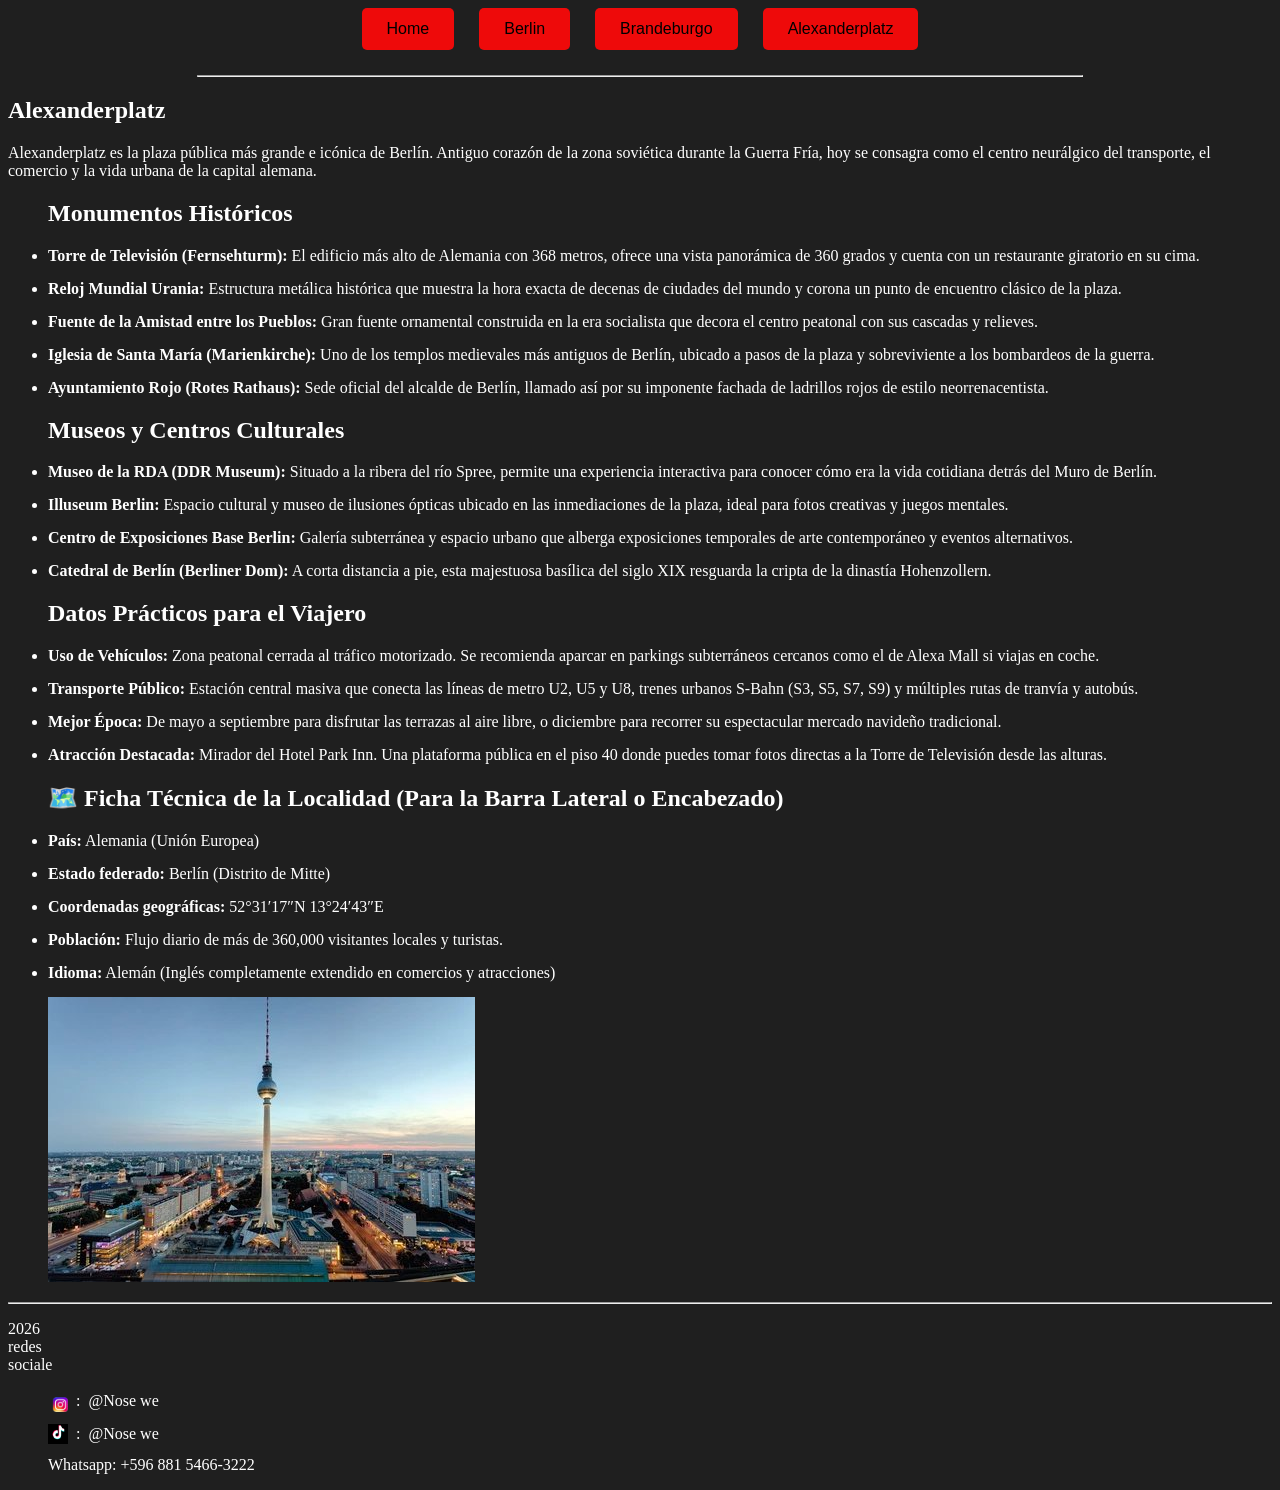
==== alexanderplatz.html @ f74498bc "Add files via upload" ====
<!DOCTYPE html>
<html lang="en">

<head>
    <meta charset="UTF-8">
    <meta name="viewport" content="width=device-width, initial-scale=1.0">
    <title>Viajes por el mundo </title>
    <link rel="stylesheet" href="./CSS/style.css">
</head>

<body>
    <a href="http://127.0.0.1:3000/index.html?vscode-livepreview=true"></a>
    <header>
        <nav class="Menu">
            <a href="http://127.0.0.1:3000/index.html?vscode-livepreview=true"> Home</a>
            <a href="http://127.0.0.1:3000/berlin.html?vscode-livepreview=true"> Berlin </a>
            <a href="http://127.0.0.1:3000/brandeburgo.html?vscode-livepreview=true"> Brandeburgo </a>
            <a href="#alexanderplatz"> Alexanderplatz </a>
        </nav>
        <hr>
    </header>
    <main>
        <section id="alexanderplatz">
            <div class="Algo">
                <h2> Alexanderplatz</h2>
                <p> Alexanderplatz es la plaza pública más grande e icónica de Berlín. Antiguo corazón de la zona
                    soviética durante la Guerra Fría, hoy se consagra como el centro neurálgico del transporte, el
                    comercio y la vida urbana de la capital alemana.</p>
                <ul>
                    <h2> Monumentos Históricos </h2>
                    <li> <strong>Torre de Televisión (Fernsehturm):</strong> El edificio más alto de Alemania con 368
                        metros, ofrece una vista panorámica de 360 grados y cuenta con un restaurante giratorio en su
                        cima.</li>
                    <li> <strong>Reloj Mundial Urania:</strong> Estructura metálica histórica que muestra la hora exacta
                        de decenas de ciudades del mundo y corona un punto de encuentro clásico de la plaza.</li>
                    <li> <strong>Fuente de la Amistad entre los Pueblos:</strong> Gran fuente ornamental construida en
                        la era socialista que decora el centro peatonal con sus cascadas y relieves.</li>
                    <li> <strong>Iglesia de Santa María (Marienkirche):</strong> Uno de los templos medievales más
                        antiguos de Berlín, ubicado a pasos de la plaza y sobreviviente a los bombardeos de la guerra.
                    </li>
                    <li> <strong>Ayuntamiento Rojo (Rotes Rathaus):</strong> Sede oficial del alcalde de Berlín, llamado
                        así por su imponente fachada de ladrillos rojos de estilo neorrenacentista.</li>

                    <h2> Museos y Centros Culturales</h2>
                    <li> <strong>Museo de la RDA (DDR Museum):</strong> Situado a la ribera del río Spree, permite una
                        experiencia interactiva para conocer cómo era la vida cotidiana detrás del Muro de Berlín.</li>
                    <li> <strong>Illuseum Berlin:</strong> Espacio cultural y museo de ilusiones ópticas ubicado en las
                        inmediaciones de la plaza, ideal para fotos creativas y juegos mentales.</li>
                    <li> <strong>Centro de Exposiciones Base Berlin:</strong> Galería subterránea y espacio urbano que
                        alberga exposiciones temporales de arte contemporáneo y eventos alternativos.</li>
                    <li> <strong>Catedral de Berlín (Berliner Dom):</strong> A corta distancia a pie, esta majestuosa
                        basílica del siglo XIX resguarda la cripta de la dinastía Hohenzollern.</li>

                    <h2> Datos Prácticos para el Viajero</h2>
                    <li> <strong>Uso de Vehículos:</strong> Zona peatonal cerrada al tráfico motorizado. Se recomienda
                        aparcar en parkings subterráneos cercanos como el de Alexa Mall si viajas en coche.</li>
                    <li> <strong>Transporte Público:</strong> Estación central masiva que conecta las líneas de metro
                        U2, U5 y U8, trenes urbanos S-Bahn (S3, S5, S7, S9) y múltiples rutas de tranvía y autobús.</li>
                    <li> <strong>Mejor Época:</strong> De mayo a septiembre para disfrutar las terrazas al aire libre, o
                        diciembre para recorrer su espectacular mercado navideño tradicional.</li>
                    <li> <strong>Atracción Destacada:</strong> Mirador del Hotel Park Inn. Una plataforma pública en el
                        piso 40 donde puedes tomar fotos directas a la Torre de Televisión desde las alturas.</li>

                    <h2> 🗺️ Ficha Técnica de la Localidad (Para la Barra Lateral o Encabezado)</h2>
                    <li> <strong>País:</strong> Alemania (Unión Europea)</li>
                    <li> <strong>Estado federado:</strong> Berlín (Distrito de Mitte)</li>
                    <li> <strong>Coordenadas geográficas:</strong> 52°31′17″N 13°24′43″E</li>
                    <li> <strong>Población:</strong> Flujo diario de más de 360,000 visitantes locales y turistas.</li>
                    <li> <strong>Idioma:</strong> Alemán (Inglés completamente extendido en comercios y atracciones)
                    </li>
                    <img src="./img/Panorama_Berlin_SCH6057_c_Scholvien_OCV_300_DL_PPT_0.jpg.jpg" alt="alexanderplatz">
                </ul>
            </div>
        </section>
        <hr>
    </main>
    <footer>
        <div class="encabezado">
            <p>2026 redes sociale</p>
            <ul>
                <li>
                    <img src="./img/instagram.gif" alt="instagram" width="20px" height="auto">:
                    <span>@Nose we</span>
                </li>
                <li>
                    <img src="./img/tiktok.webp" alt="tiktok" width="20px" height="auto">:
                    <span>@Nose we</span>
                </li>
                <li>
                    <span>Whatsapp: +596 881 5466-3222</span>
                </li>
            </ul>
        </div>
    </footer>
</body>

</html>
---- CSS/style.css ----
body {
    background-color: #1f1f1f;
    color: white;
}

.Menu {
    display: flex;
    justify-content: center;
    gap: 25px;
}




.Menu a {
    text-decoration: none;
    background-color: #ee0a0a;
    color: rgb(0, 0, 0);
    padding: 12px 25px;
    border-radius: 5px;
    font-family: Arial, Helvetica, sans-serif;
    display: inline-block;
}

.Menu :hover {
    transform: scale(1.05);
}

header hr {
    width: 70%;
    margin: 25px auto 0;
}

.encabezado {
    width: 25px;
}


li {
    margin-bottom: 15px;
}


footer ul li {
    display: flex;
    align-items: center;
    gap: 8px;
    margin-bottom: 12px;
    white-space: nowrap;
}
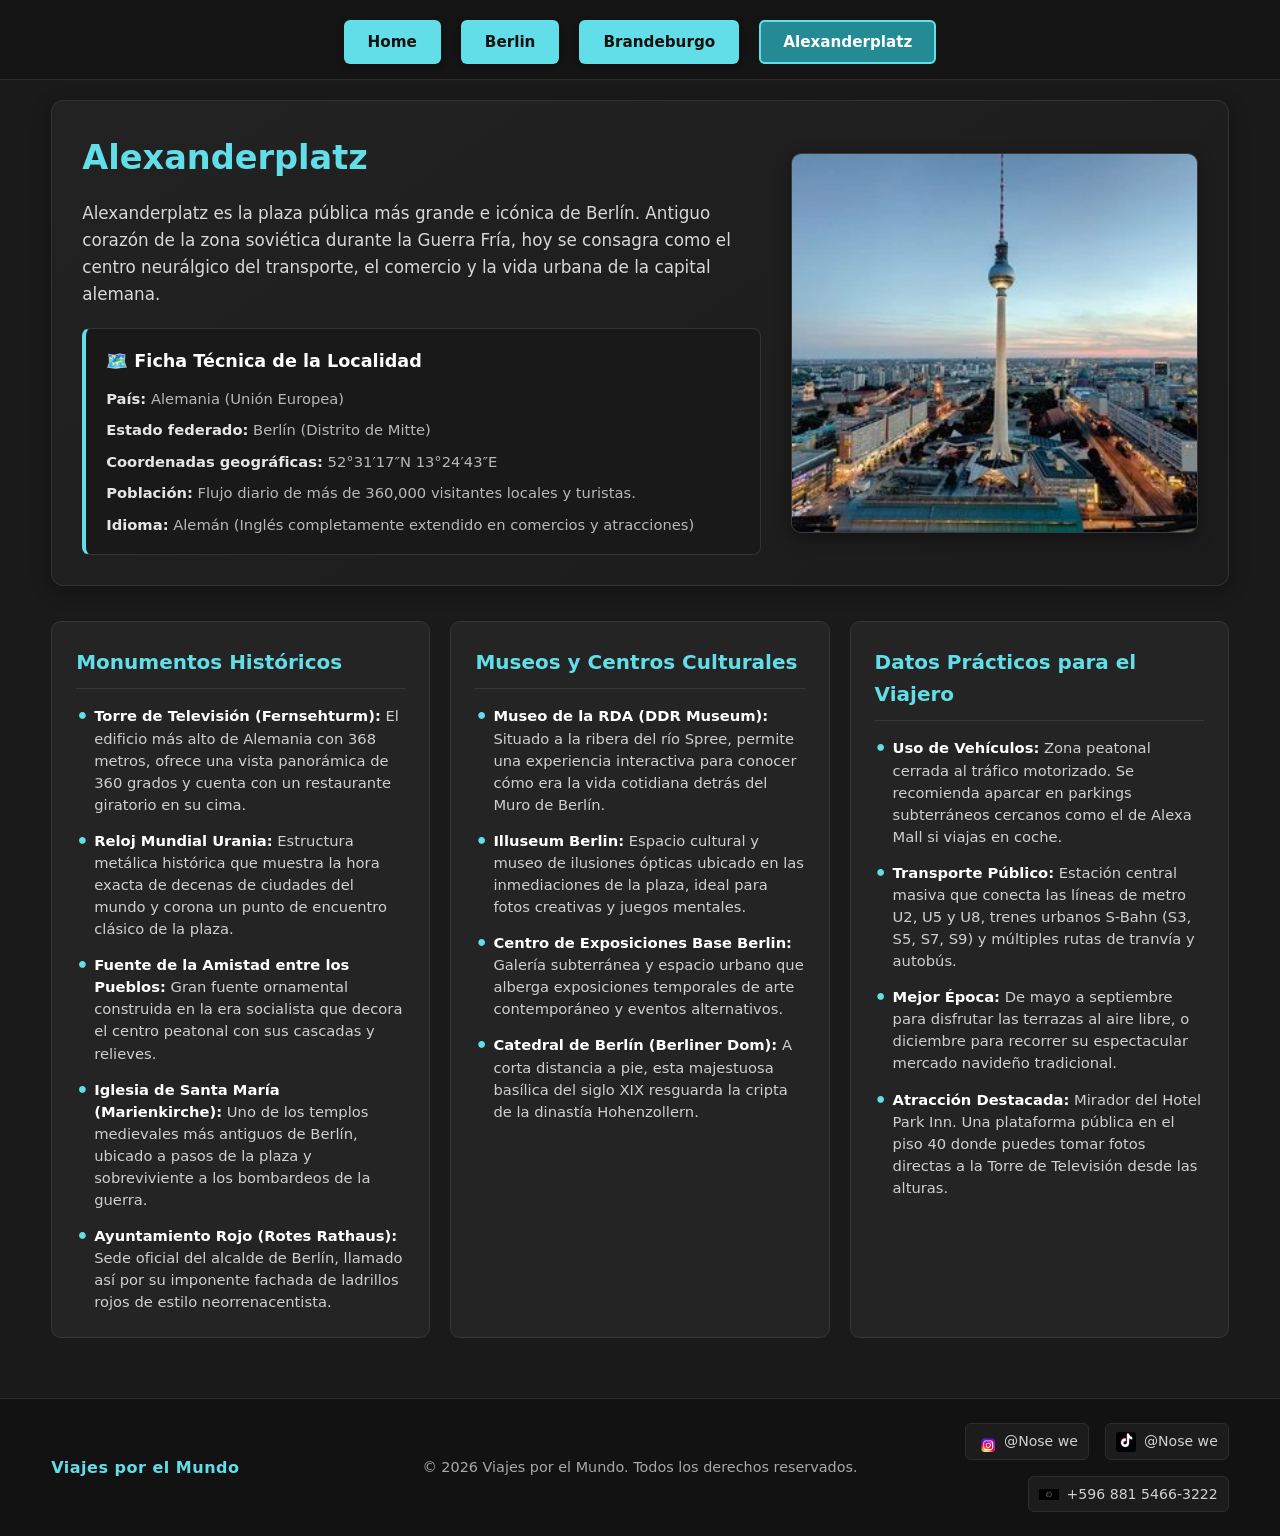
==== commit 3fc4150b: "modificacion del pagina del minus hominus. FF7A1" ====
--- a/alexanderplatz.html
+++ b/alexanderplatz.html
@@ -1,97 +1,113 @@
-<!DOCTYPE html>
-<html lang="en">
-
-<head>
-    <meta charset="UTF-8">
-    <meta name="viewport" content="width=device-width, initial-scale=1.0">
-    <title>Viajes por el mundo </title>
-    <link rel="stylesheet" href="./CSS/style.css">
-</head>
-
-<body>
-    <a href="http://127.0.0.1:3000/index.html?vscode-livepreview=true"></a>
-    <header>
-        <nav class="Menu">
-            <a href="http://127.0.0.1:3000/index.html?vscode-livepreview=true"> Home</a>
-            <a href="http://127.0.0.1:3000/berlin.html?vscode-livepreview=true"> Berlin </a>
-            <a href="http://127.0.0.1:3000/brandeburgo.html?vscode-livepreview=true"> Brandeburgo </a>
-            <a href="#alexanderplatz"> Alexanderplatz </a>
-        </nav>
-        <hr>
-    </header>
-    <main>
-        <section id="alexanderplatz">
-            <div class="Algo">
-                <h2> Alexanderplatz</h2>
-                <p> Alexanderplatz es la plaza pública más grande e icónica de Berlín. Antiguo corazón de la zona
-                    soviética durante la Guerra Fría, hoy se consagra como el centro neurálgico del transporte, el
-                    comercio y la vida urbana de la capital alemana.</p>
-                <ul>
-                    <h2> Monumentos Históricos </h2>
-                    <li> <strong>Torre de Televisión (Fernsehturm):</strong> El edificio más alto de Alemania con 368
-                        metros, ofrece una vista panorámica de 360 grados y cuenta con un restaurante giratorio en su
-                        cima.</li>
-                    <li> <strong>Reloj Mundial Urania:</strong> Estructura metálica histórica que muestra la hora exacta
-                        de decenas de ciudades del mundo y corona un punto de encuentro clásico de la plaza.</li>
-                    <li> <strong>Fuente de la Amistad entre los Pueblos:</strong> Gran fuente ornamental construida en
-                        la era socialista que decora el centro peatonal con sus cascadas y relieves.</li>
-                    <li> <strong>Iglesia de Santa María (Marienkirche):</strong> Uno de los templos medievales más
-                        antiguos de Berlín, ubicado a pasos de la plaza y sobreviviente a los bombardeos de la guerra.
-                    </li>
-                    <li> <strong>Ayuntamiento Rojo (Rotes Rathaus):</strong> Sede oficial del alcalde de Berlín, llamado
-                        así por su imponente fachada de ladrillos rojos de estilo neorrenacentista.</li>
-
-                    <h2> Museos y Centros Culturales</h2>
-                    <li> <strong>Museo de la RDA (DDR Museum):</strong> Situado a la ribera del río Spree, permite una
-                        experiencia interactiva para conocer cómo era la vida cotidiana detrás del Muro de Berlín.</li>
-                    <li> <strong>Illuseum Berlin:</strong> Espacio cultural y museo de ilusiones ópticas ubicado en las
-                        inmediaciones de la plaza, ideal para fotos creativas y juegos mentales.</li>
-                    <li> <strong>Centro de Exposiciones Base Berlin:</strong> Galería subterránea y espacio urbano que
-                        alberga exposiciones temporales de arte contemporáneo y eventos alternativos.</li>
-                    <li> <strong>Catedral de Berlín (Berliner Dom):</strong> A corta distancia a pie, esta majestuosa
-                        basílica del siglo XIX resguarda la cripta de la dinastía Hohenzollern.</li>
-
-                    <h2> Datos Prácticos para el Viajero</h2>
-                    <li> <strong>Uso de Vehículos:</strong> Zona peatonal cerrada al tráfico motorizado. Se recomienda
-                        aparcar en parkings subterráneos cercanos como el de Alexa Mall si viajas en coche.</li>
-                    <li> <strong>Transporte Público:</strong> Estación central masiva que conecta las líneas de metro
-                        U2, U5 y U8, trenes urbanos S-Bahn (S3, S5, S7, S9) y múltiples rutas de tranvía y autobús.</li>
-                    <li> <strong>Mejor Época:</strong> De mayo a septiembre para disfrutar las terrazas al aire libre, o
-                        diciembre para recorrer su espectacular mercado navideño tradicional.</li>
-                    <li> <strong>Atracción Destacada:</strong> Mirador del Hotel Park Inn. Una plataforma pública en el
-                        piso 40 donde puedes tomar fotos directas a la Torre de Televisión desde las alturas.</li>
-
-                    <h2> 🗺️ Ficha Técnica de la Localidad (Para la Barra Lateral o Encabezado)</h2>
-                    <li> <strong>País:</strong> Alemania (Unión Europea)</li>
-                    <li> <strong>Estado federado:</strong> Berlín (Distrito de Mitte)</li>
-                    <li> <strong>Coordenadas geográficas:</strong> 52°31′17″N 13°24′43″E</li>
-                    <li> <strong>Población:</strong> Flujo diario de más de 360,000 visitantes locales y turistas.</li>
-                    <li> <strong>Idioma:</strong> Alemán (Inglés completamente extendido en comercios y atracciones)
-                    </li>
-                    <img src="./img/Panorama_Berlin_SCH6057_c_Scholvien_OCV_300_DL_PPT_0.jpg.jpg" alt="alexanderplatz">
-                </ul>
-            </div>
-        </section>
-        <hr>
-    </main>
-    <footer>
-        <div class="encabezado">
-            <p>2026 redes sociale</p>
-            <ul>
-                <li>
-                    <img src="./img/instagram.gif" alt="instagram" width="20px" height="auto">:
-                    <span>@Nose we</span>
-                </li>
-                <li>
-                    <img src="./img/tiktok.webp" alt="tiktok" width="20px" height="auto">:
-                    <span>@Nose we</span>
-                </li>
-                <li>
-                    <span>Whatsapp: +596 881 5466-3222</span>
-                </li>
-            </ul>
-        </div>
-    </footer>
-</body>
-
+<!DOCTYPE html>
+<html lang="es">
+
+<head>
+    <meta charset="UTF-8">
+    <meta name="viewport" content="width=device-width, initial-scale=1.0">
+    <title>Alexanderplatz - Guía de Viaje | Viajes por el Mundo</title>
+    <link rel="stylesheet" href="./CSS/style.css">
+</head>
+
+<body>
+    <header>
+        <nav class="Menu">
+            <a href="index.html">Home</a>
+            <a href="berlin.html">Berlin</a>
+            <a href="brandeburgo.html">Brandeburgo</a>
+            <a href="alexanderplatz.html" class="active">Alexanderplatz</a>
+        </nav>
+    </header>
+
+    <main>
+        <section id="alexanderplatz">
+            <div class="destino-encabezado">
+                <div class="destino-intro-content">
+                    <h2>Alexanderplatz</h2>
+                    <p class="intro-texto">Alexanderplatz es la plaza pública más grande e icónica de Berlín. Antiguo corazón de la zona soviética durante la Guerra Fría, hoy se consagra como el centro neurálgico del transporte, el comercio y la vida urbana de la capital alemana.</p>
+                    <div class="ficha-tecnica">
+                        <h3>🗺️ Ficha Técnica de la Localidad</h3>
+                        <ul>
+                            <li><strong>País:</strong> Alemania (Unión Europea)</li>
+                            <li><strong>Estado federado:</strong> Berlín (Distrito de Mitte)</li>
+                            <li><strong>Coordenadas geográficas:</strong> 52°31′17″N 13°24′43″E</li>
+                            <li><strong>Población:</strong> Flujo diario de más de 360,000 visitantes locales y turistas.</li>
+                            <li><strong>Idioma:</strong> Alemán (Inglés completamente extendido en comercios y atracciones)</li>
+                        </ul>
+                    </div>
+                </div>
+                <div class="destino-imagen-box">
+                    <img src="./img/Panorama_Berlin_SCH6057_c_Scholvien_OCV_300_DL_PPT_0.jpg.jpg" alt="Panorama Alexanderplatz" class="destino-foto">
+                </div>
+            </div>
+
+            <!-- Grilla 3x1 (3 columnas y 1 fila) con celdas de formato y tamaño uniforme usando fr -->
+            <div class="grid-3x1">
+                <div class="grid-celda">
+                    <h3>Monumentos Históricos</h3>
+                    <ul>
+                        <li><strong>Torre de Televisión (Fernsehturm):</strong> El edificio más alto de Alemania con 368 metros, ofrece una vista panorámica de 360 grados y cuenta con un restaurante giratorio en su cima.</li>
+                        <li><strong>Reloj Mundial Urania:</strong> Estructura metálica histórica que muestra la hora exacta de decenas de ciudades del mundo y corona un punto de encuentro clásico de la plaza.</li>
+                        <li><strong>Fuente de la Amistad entre los Pueblos:</strong> Gran fuente ornamental construida en la era socialista que decora el centro peatonal con sus cascadas y relieves.</li>
+                        <li><strong>Iglesia de Santa María (Marienkirche):</strong> Uno de los templos medievales más antiguos de Berlín, ubicado a pasos de la plaza y sobreviviente a los bombardeos de la guerra.</li>
+                        <li><strong>Ayuntamiento Rojo (Rotes Rathaus):</strong> Sede oficial del alcalde de Berlín, llamado así por su imponente fachada de ladrillos rojos de estilo neorrenacentista.</li>
+                    </ul>
+                </div>
+
+                <div class="grid-celda">
+                    <h3>Museos y Centros Culturales</h3>
+                    <ul>
+                        <li><strong>Museo de la RDA (DDR Museum):</strong> Situado a la ribera del río Spree, permite una experiencia interactiva para conocer cómo era la vida cotidiana detrás del Muro de Berlín.</li>
+                        <li><strong>Illuseum Berlin:</strong> Espacio cultural y museo de ilusiones ópticas ubicado en las inmediaciones de la plaza, ideal para fotos creativas y juegos mentales.</li>
+                        <li><strong>Centro de Exposiciones Base Berlin:</strong> Galería subterránea y espacio urbano que alberga exposiciones temporales de arte contemporáneo y eventos alternativos.</li>
+                        <li><strong>Catedral de Berlín (Berliner Dom):</strong> A corta distancia a pie, esta majestuosa basílica del siglo XIX resguarda la cripta de la dinastía Hohenzollern.</li>
+                    </ul>
+                </div>
+
+                <div class="grid-celda">
+                    <h3>Datos Prácticos para el Viajero</h3>
+                    <ul>
+                        <li><strong>Uso de Vehículos:</strong> Zona peatonal cerrada al tráfico motorizado. Se recomienda aparcar en parkings subterráneos cercanos como el de Alexa Mall si viajas en coche.</li>
+                        <li><strong>Transporte Público:</strong> Estación central masiva que conecta las líneas de metro U2, U5 y U8, trenes urbanos S-Bahn (S3, S5, S7, S9) y múltiples rutas de tranvía y autobús.</li>
+                        <li><strong>Mejor Época:</strong> De mayo a septiembre para disfrutar las terrazas al aire libre, o diciembre para recorrer su espectacular mercado navideño tradicional.</li>
+                        <li><strong>Atracción Destacada:</strong> Mirador del Hotel Park Inn. Una plataforma pública en el piso 40 donde puedes tomar fotos directas a la Torre de Televisión desde las alturas.</li>
+                    </ul>
+                </div>
+            </div>
+        </section>
+    </main>
+
+    <footer class="pie-pagina">
+        <div class="footer-container">
+            <div class="footer-col footer-left">
+                <span class="footer-brand">Viajes por el Mundo</span>
+            </div>
+            <div class="footer-col footer-center">
+                <p class="copyright">&copy; 2026 Viajes por el Mundo. Todos los derechos reservados.</p>
+            </div>
+            <div class="footer-col footer-right">
+                <ul class="redes-sociales">
+                    <li>
+                        <a href="https://instagram.com" target="_blank" rel="noopener noreferrer" title="Instagram">
+                            <img src="./img/instagram.gif" alt="Instagram">
+                            <span>@Nose we</span>
+                        </a>
+                    </li>
+                    <li>
+                        <a href="https://tiktok.com" target="_blank" rel="noopener noreferrer" title="TikTok">
+                            <img src="./img/tiktok.webp" alt="TikTok">
+                            <span>@Nose we</span>
+                        </a>
+                    </li>
+                    <li>
+                        <a href="https://wa.me/59688154663222" target="_blank" rel="noopener noreferrer" title="WhatsApp">
+                            <img src="./img/wsp.gif" alt="WhatsApp">
+                            <span>+596 881 5466-3222</span>
+                        </a>
+                    </li>
+                </ul>
+            </div>
+        </div>
+    </footer>
+</body>
+
 </html>
--- a/CSS/style.css
+++ b/CSS/style.css
@@ -1,50 +1,530 @@
-body {
-    background-color: #1f1f1f;
-    color: white;
-}
-
-.Menu {
-    display: flex;
-    justify-content: center;
-    gap: 25px;
-}
-
-
-
-
-.Menu a {
-    text-decoration: none;
-    background-color: #ee0a0a;
-    color: rgb(0, 0, 0);
-    padding: 12px 25px;
-    border-radius: 5px;
-    font-family: Arial, Helvetica, sans-serif;
-    display: inline-block;
-}
-
-.Menu :hover {
-    transform: scale(1.05);
-}
-
-header hr {
-    width: 70%;
-    margin: 25px auto 0;
-}
-
-.encabezado {
-    width: 25px;
-}
-
-
-li {
-    margin-bottom: 15px;
-}
-
-
-footer ul li {
-    display: flex;
-    align-items: center;
-    gap: 8px;
-    margin-bottom: 12px;
-    white-space: nowrap;
-}+* {
+    box-sizing: border-box;
+    margin: 0;
+    padding: 0;
+}
+
+body {
+    background-color: #1a1a1a;
+    color: #e5e5e5;
+    font-family: 'Segoe UI', system-ui, -apple-system, BlinkMacSystemFont, Roboto, sans-serif;
+    line-height: 1.6;
+    min-height: 100vh;
+    display: flex;
+    flex-direction: column;
+}
+
+main {
+    flex: 1;
+    max-width: 1240px;
+    width: 92%;
+    margin: 0 auto;
+    padding: 20px 0;
+}
+
+/* =========================================
+   HEADER & NAVEGACIÓN
+========================================= */
+header {
+    background-color: #141414;
+    padding-top: 20px;
+    border-bottom: 1px solid #2d2d2d;
+}
+
+.Menu {
+    display: flex;
+    justify-content: center;
+    gap: 20px;
+    flex-wrap: wrap;
+    padding-bottom: 15px;
+}
+
+.Menu a {
+    text-decoration: none;
+    background-color: #61dee7;
+    color: #111111;
+    font-weight: 600;
+    padding: 10px 24px;
+    border-radius: 6px;
+    font-size: 0.95rem;
+    display: inline-block;
+    transition: all 0.25s ease;
+    box-shadow: 0 2px 6px rgba(0, 0, 0, 0.3);
+}
+
+.Menu a:hover {
+    transform: translateY(-2px) scale(1.03);
+    background-color: #7de8f0;
+    box-shadow: 0 4px 12px rgba(97, 222, 231, 0.35);
+}
+
+.Menu a.active {
+    background-color: #248b94;
+    color: #ffffff;
+    box-shadow: 0 0 0 2px #61dee7 inset;
+}
+
+header hr {
+    display: none; /* Reemplazado por borde estilizado */
+}
+
+/* =========================================
+   TITULOS Y TIPOGRAFIA
+========================================= */
+h1 {
+    color: #ffffff;
+    font-size: 2.2rem;
+    margin-bottom: 12px;
+}
+
+h2 {
+    color: #61dee7;
+    font-size: 1.8rem;
+    margin-bottom: 15px;
+}
+
+h3 {
+    color: #61dee7;
+    font-size: 1.25rem;
+    margin-bottom: 12px;
+}
+
+p {
+    margin-bottom: 14px;
+    color: #cccccc;
+}
+
+/* =========================================
+   HOME (index.html) ESTILOS
+========================================= */
+.home-hero {
+    text-align: center;
+    background: linear-gradient(145deg, #222222, #181818);
+    border: 1px solid #333333;
+    border-radius: 12px;
+    padding: 40px 30px;
+    margin-bottom: 40px;
+    box-shadow: 0 6px 20px rgba(0, 0, 0, 0.3);
+}
+
+.home-hero h1 {
+    font-size: 2.4rem;
+    color: #ffffff;
+    margin-bottom: 10px;
+}
+
+.home-hero h2 {
+    font-size: 1.3rem;
+    color: #61dee7;
+    font-weight: 500;
+    margin-bottom: 16px;
+}
+
+.home-hero p {
+    font-size: 1.1rem;
+    max-width: 800px;
+    margin: 0 auto;
+    color: #d1d1d1;
+}
+
+.destinos-seccion-titulo {
+    text-align: center;
+    margin-bottom: 30px;
+    font-size: 1.7rem;
+    position: relative;
+    padding-bottom: 10px;
+}
+
+.destinos-seccion-titulo::after {
+    content: '';
+    display: block;
+    width: 60px;
+    height: 3px;
+    background-color: #61dee7;
+    margin: 10px auto 0;
+    border-radius: 2px;
+}
+
+.home-cards-grid {
+    display: grid;
+    grid-template-columns: repeat(3, 1fr);
+    gap: 25px;
+    margin-bottom: 40px;
+}
+
+.home-card {
+    background-color: #232323;
+    border: 1px solid #363636;
+    border-radius: 10px;
+    overflow: hidden;
+    display: flex;
+    flex-direction: column;
+    transition: transform 0.25s ease, box-shadow 0.25s ease;
+}
+
+.home-card:hover {
+    transform: translateY(-5px);
+    box-shadow: 0 12px 28px rgba(0, 0, 0, 0.45);
+}
+
+.home-card-img-wrapper {
+    width: 100%;
+    height: 200px;
+    overflow: hidden;
+}
+
+.home-card-img-wrapper img {
+    width: 100%;
+    height: 100%;
+    object-fit: cover;
+}
+
+.home-card-body {
+    padding: 24px;
+    display: flex;
+    flex-direction: column;
+    flex: 1;
+}
+
+.home-card-body h3 {
+    margin-top: 0;
+    font-size: 1.4rem;
+}
+
+.home-card-body p {
+    font-size: 0.95rem;
+    flex: 1;
+    color: #c7c7c7;
+}
+
+.btn-card {
+    display: inline-block;
+    align-self: flex-start;
+    margin-top: 15px;
+    padding: 9px 18px;
+    background-color: transparent;
+    color: #61dee7;
+    border: 1px solid #61dee7;
+    border-radius: 6px;
+    text-decoration: none;
+    font-weight: 600;
+    font-size: 0.9rem;
+    transition: all 0.2s ease;
+}
+
+.btn-card:hover {
+    background-color: #61dee7;
+    color: #111111;
+}
+
+/* =========================================
+   PAGINAS DE DESTINO (Berlin, Brandeburgo, Alexanderplatz)
+========================================= */
+.destino-encabezado {
+    display: grid;
+    grid-template-columns: 1.25fr 0.75fr;
+    gap: 30px;
+    align-items: stretch;
+    background: linear-gradient(145deg, #222222, #1b1b1b);
+    border: 1px solid #333333;
+    border-radius: 12px;
+    padding: 30px;
+    margin-bottom: 35px;
+    box-shadow: 0 6px 20px rgba(0, 0, 0, 0.3);
+}
+
+.destino-intro-content {
+    display: flex;
+    flex-direction: column;
+    justify-content: space-between;
+}
+
+.destino-intro-content h2 {
+    font-size: 2.1rem;
+    margin-top: 0;
+}
+
+.intro-texto {
+    font-size: 1.05rem;
+    color: #d8d8d8;
+    margin-bottom: 20px;
+}
+
+.ficha-tecnica {
+    background-color: #191919;
+    border: 1px solid #333333;
+    border-left: 4px solid #61dee7;
+    border-radius: 8px;
+    padding: 18px 20px;
+}
+
+.ficha-tecnica h3 {
+    font-size: 1.1rem;
+    margin-top: 0;
+    margin-bottom: 12px;
+    color: #ffffff;
+}
+
+.ficha-tecnica ul {
+    list-style: none;
+    padding: 0;
+    margin: 0;
+}
+
+.ficha-tecnica li {
+    font-size: 0.92rem;
+    margin-bottom: 8px;
+    color: #b8b8b8;
+}
+
+.ficha-tecnica li:last-child {
+    margin-bottom: 0;
+}
+
+.ficha-tecnica strong {
+    color: #e5e5e5;
+}
+
+.destino-imagen-box {
+    display: flex;
+    align-items: center;
+    justify-content: center;
+}
+
+.destino-foto {
+    width: 100%;
+    height: 100%;
+    min-height: 260px;
+    max-height: 380px;
+    object-fit: cover;
+    border-radius: 10px;
+    border: 1px solid #3a3a3a;
+    box-shadow: 0 4px 16px rgba(0, 0, 0, 0.4);
+}
+
+/* =========================================
+   GRILLA 3x1 (3 COLUMNAS, 1 FILA) REQUERIDA
+   Uso de fr para ancho y alto uniforme
+========================================= */
+.grid-3x1 {
+    display: grid;
+    grid-template-columns: 1fr 1fr 1fr;
+    grid-template-rows: 1fr;
+    gap: 20px;
+    margin-bottom: 40px;
+    align-items: stretch;
+}
+
+.grid-celda {
+    background-color: #242424;
+    border: 1px solid #363636;
+    border-radius: 10px;
+    padding: 24px;
+    display: flex;
+    flex-direction: column;
+    box-sizing: border-box;
+    height: 100%;
+    transition: transform 0.25s ease, box-shadow 0.25s ease;
+}
+
+.grid-celda:hover {
+    transform: translateY(-4px);
+    box-shadow: 0 10px 24px rgba(0, 0, 0, 0.45);
+}
+
+.grid-celda h3 {
+    margin-top: 0;
+    margin-bottom: 16px;
+    font-size: 1.25rem;
+    border-bottom: 1px solid #383838;
+    padding-bottom: 10px;
+    color: #61dee7;
+}
+
+.grid-celda ul {
+    list-style: none;
+    padding: 0;
+    margin: 0;
+    display: flex;
+    flex-direction: column;
+    gap: 14px;
+    flex: 1;
+    overflow-y: auto;
+}
+
+.grid-celda li {
+    font-size: 0.92rem;
+    line-height: 1.5;
+    color: #cfcfcf;
+    position: relative;
+    padding-left: 18px;
+    margin-bottom: 0;
+}
+
+.grid-celda li::before {
+    content: "•";
+    color: #61dee7;
+    font-weight: bold;
+    font-size: 1.2rem;
+    position: absolute;
+    left: 0;
+    top: -2px;
+}
+
+.grid-celda li strong {
+    color: #ffffff;
+}
+
+/* =========================================
+   FOOTER (REDES A LA DERECHA, COPYRIGHT AL CENTRO)
+========================================= */
+.pie-pagina {
+    background-color: #121212;
+    border-top: 1px solid #2c2c2c;
+    color: #e0e0e0;
+    padding: 24px 0;
+    margin-top: auto;
+    width: 100%;
+}
+
+.footer-container {
+    max-width: 1240px;
+    width: 92%;
+    margin: 0 auto;
+    display: grid;
+    grid-template-columns: 1fr auto 1fr;
+    align-items: center;
+    gap: 20px;
+}
+
+.footer-col.footer-left {
+    display: flex;
+    align-items: center;
+    justify-content: flex-start;
+}
+
+.footer-brand {
+    font-weight: 700;
+    font-size: 1rem;
+    color: #61dee7;
+    letter-spacing: 0.5px;
+}
+
+.footer-col.footer-center {
+    display: flex;
+    justify-content: center;
+    text-align: center;
+    white-space: nowrap;
+}
+
+.footer-center .copyright {
+    margin: 0;
+    font-size: 0.9rem;
+    color: #a8a8a8;
+}
+
+.footer-col.footer-right {
+    display: flex;
+    justify-content: flex-end;
+}
+
+.redes-sociales {
+    list-style: none;
+    margin: 0;
+    padding: 0;
+    display: flex;
+    align-items: center;
+    gap: 16px;
+    flex-wrap: wrap;
+    justify-content: flex-end;
+}
+
+.redes-sociales li {
+    margin: 0;
+}
+
+.redes-sociales a {
+    display: flex;
+    align-items: center;
+    gap: 8px;
+    color: #d1d1d1;
+    text-decoration: none;
+    font-size: 0.88rem;
+    padding: 6px 10px;
+    border-radius: 6px;
+    background-color: #1c1c1c;
+    border: 1px solid #2d2d2d;
+    transition: all 0.2s ease;
+}
+
+.redes-sociales a:hover {
+    color: #ffffff;
+    background-color: #272727;
+    border-color: #61dee7;
+    transform: translateY(-2px);
+}
+
+.redes-sociales img {
+    width: 20px;
+    height: 20px;
+    object-fit: contain;
+    border-radius: 3px;
+    display: inline-block;
+}
+
+/* =========================================
+   RESPONSIVIDAD
+========================================= */
+@media (max-width: 960px) {
+    .home-cards-grid {
+        grid-template-columns: repeat(2, 1fr);
+    }
+
+    .destino-encabezado {
+        grid-template-columns: 1fr;
+    }
+
+    .destino-foto {
+        max-height: 300px;
+    }
+
+    .grid-3x1 {
+        grid-template-columns: 1fr;
+        grid-template-rows: auto;
+    }
+
+    .footer-container {
+        grid-template-columns: 1fr;
+        text-align: center;
+        gap: 15px;
+    }
+
+    .footer-col.footer-left,
+    .footer-col.footer-center,
+    .footer-col.footer-right {
+        justify-content: center;
+    }
+
+    .footer-center .copyright {
+        white-space: normal;
+    }
+
+    .redes-sociales {
+        justify-content: center;
+    }
+}
+
+@media (max-width: 640px) {
+    .home-cards-grid {
+        grid-template-columns: 1fr;
+    }
+
+    .Menu {
+        gap: 10px;
+    }
+
+    .Menu a {
+        padding: 8px 16px;
+        font-size: 0.85rem;
+    }
+}
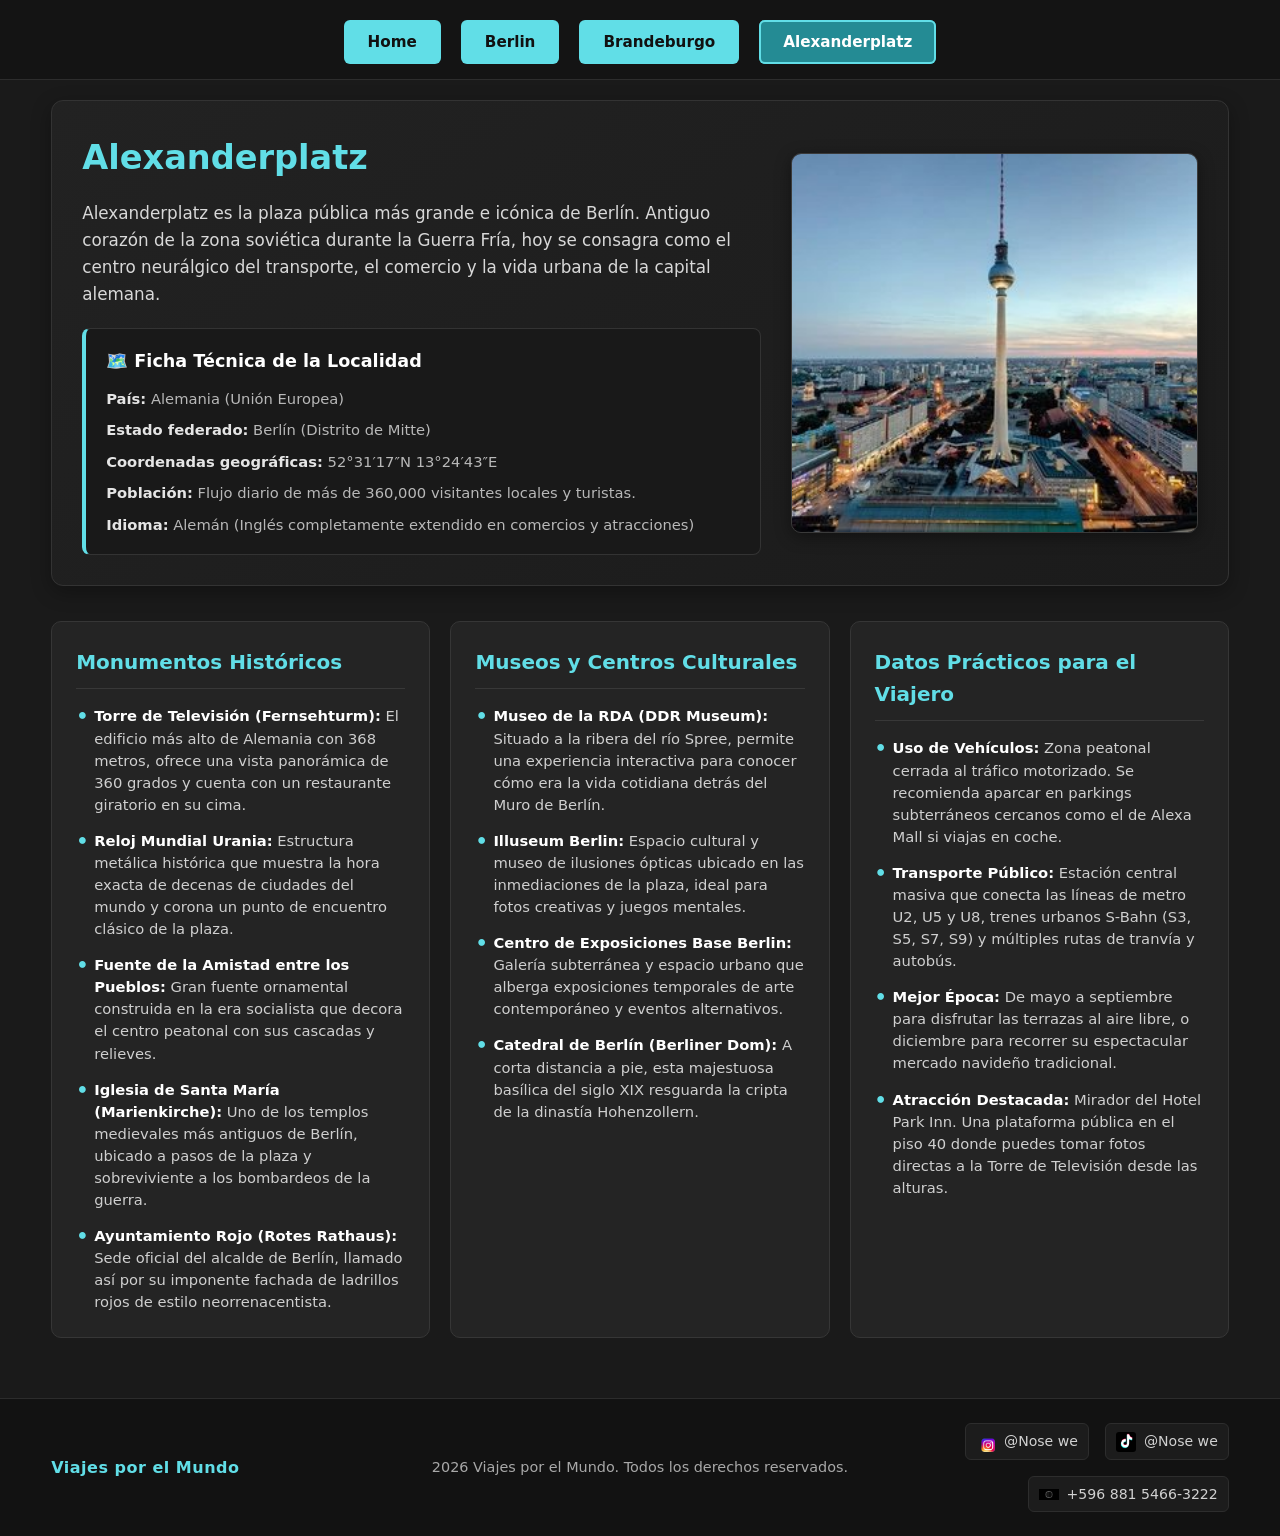
==== commit 2fb333ce: "Update alexanderplatz.html" ====
--- a/alexanderplatz.html
+++ b/alexanderplatz.html
@@ -82,7 +82,7 @@
                 <span class="footer-brand">Viajes por el Mundo</span>
             </div>
             <div class="footer-col footer-center">
-                <p class="copyright">&copy; 2026 Viajes por el Mundo. Todos los derechos reservados.</p>
+                <p class="copyright"> 2026 Viajes por el Mundo. Todos los derechos reservados.</p>
             </div>
             <div class="footer-col footer-right">
                 <ul class="redes-sociales">
@@ -110,4 +110,4 @@
     </footer>
 </body>
 
-</html>+</html>
--- a/CSS/style.css
+++ b/CSS/style.css
@@ -48,14 +48,11 @@
     border-radius: 6px;
     font-size: 0.95rem;
     display: inline-block;
-    transition: all 0.25s ease;
-    box-shadow: 0 2px 6px rgba(0, 0, 0, 0.3);
+    transition: transform 0.2s ease;
 }
 
 .Menu a:hover {
     transform: translateY(-2px) scale(1.03);
-    background-color: #7de8f0;
-    box-shadow: 0 4px 12px rgba(97, 222, 231, 0.35);
 }
 
 .Menu a.active {
@@ -159,12 +156,11 @@
     overflow: hidden;
     display: flex;
     flex-direction: column;
-    transition: transform 0.25s ease, box-shadow 0.25s ease;
+    transition: transform 0.25s ease;
 }
 
 .home-card:hover {
     transform: translateY(-5px);
-    box-shadow: 0 12px 28px rgba(0, 0, 0, 0.45);
 }
 
 .home-card-img-wrapper {
@@ -324,12 +320,11 @@
     flex-direction: column;
     box-sizing: border-box;
     height: 100%;
-    transition: transform 0.25s ease, box-shadow 0.25s ease;
+    transition: transform 0.25s ease;
 }
 
 .grid-celda:hover {
     transform: translateY(-4px);
-    box-shadow: 0 10px 24px rgba(0, 0, 0, 0.45);
 }
 
 .grid-celda h3 {
@@ -460,7 +455,6 @@
 .redes-sociales a:hover {
     color: #ffffff;
     background-color: #272727;
-    border-color: #61dee7;
     transform: translateY(-2px);
 }
 
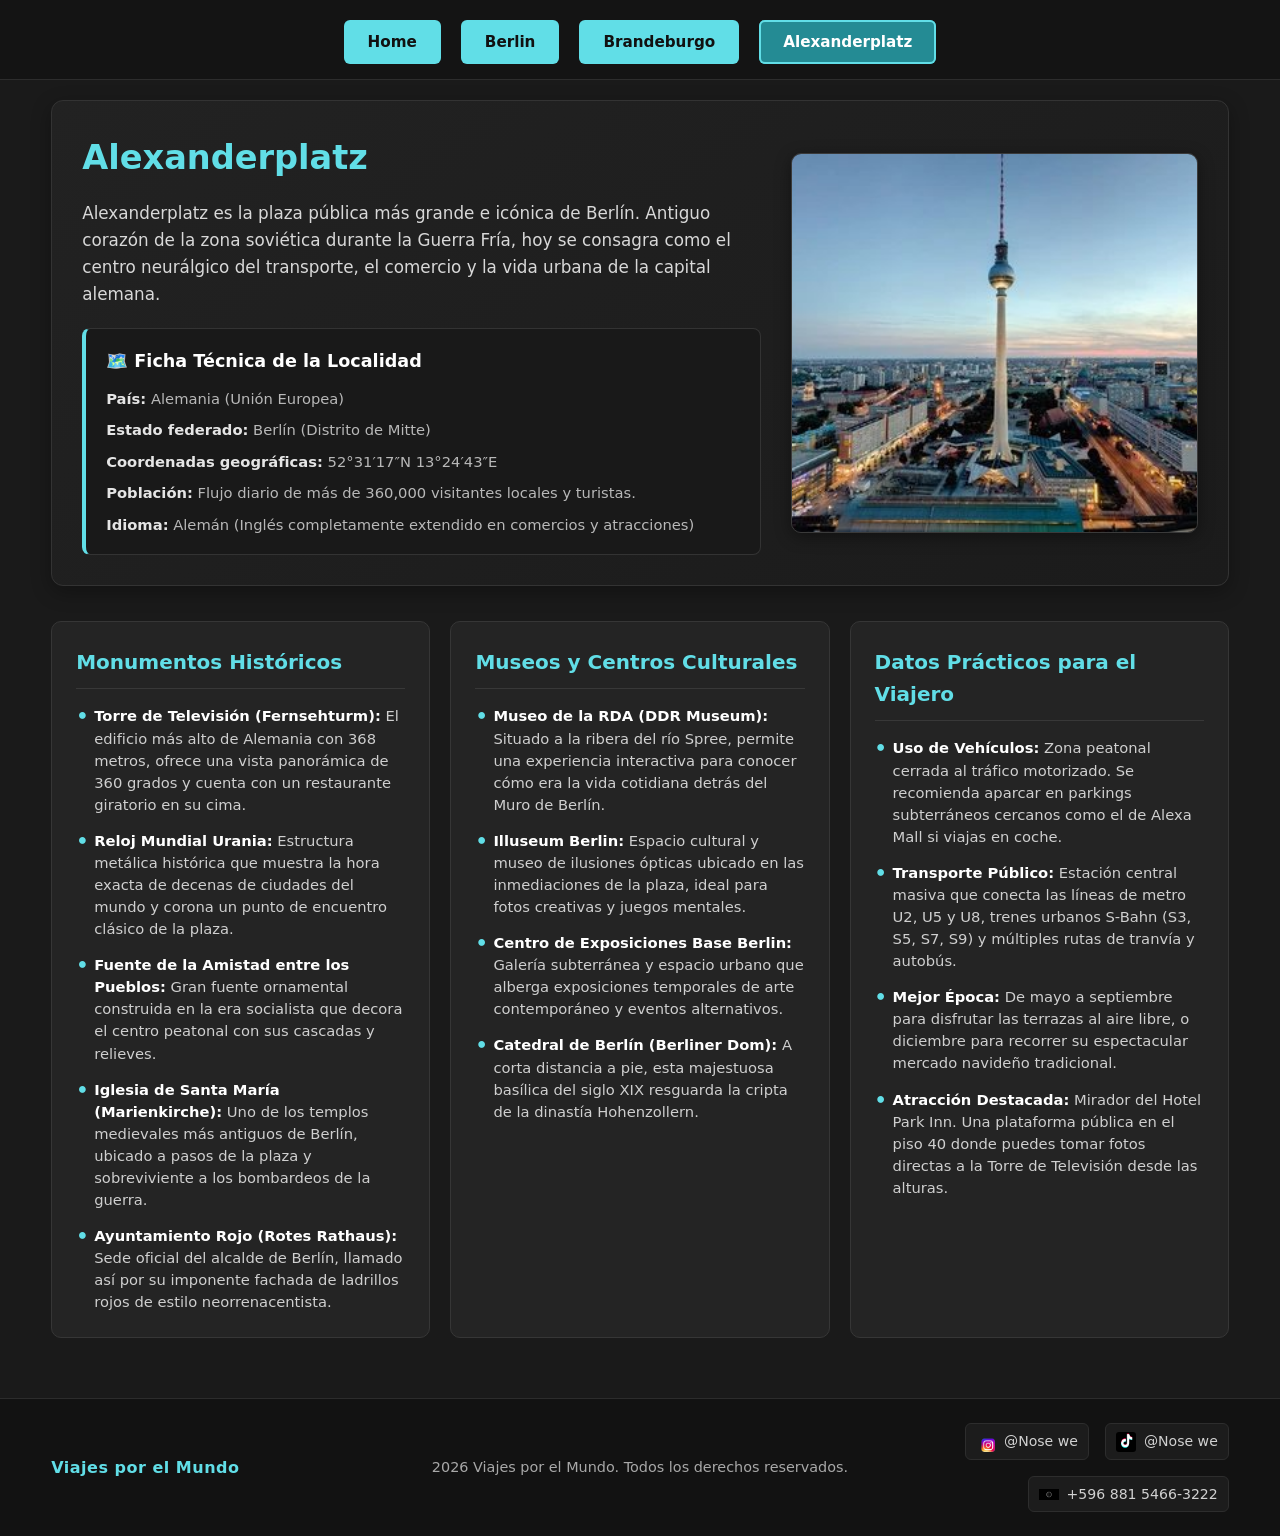
==== commit bdff6880: "Update alexanderplatz.html" ====
--- a/alexanderplatz.html
+++ b/alexanderplatz.html
@@ -40,7 +40,7 @@
                 </div>
             </div>
 
-            <!-- Grilla 3x1 (3 columnas y 1 fila) con celdas de formato y tamaño uniforme usando fr -->
+            
             <div class="grid-3x1">
                 <div class="grid-celda">
                     <h3>Monumentos Históricos</h3>
--- a/CSS/style.css
+++ b/CSS/style.css
@@ -22,9 +22,7 @@
     padding: 20px 0;
 }
 
-/* =========================================
-   HEADER & NAVEGACIÓN
-========================================= */
+
 header {
     background-color: #141414;
     padding-top: 20px;
@@ -62,12 +60,9 @@
 }
 
 header hr {
-    display: none; /* Reemplazado por borde estilizado */
-}
-
-/* =========================================
-   TITULOS Y TIPOGRAFIA
-========================================= */
+    display: none; 
+}
+
 h1 {
     color: #ffffff;
     font-size: 2.2rem;
@@ -91,9 +86,7 @@
     color: #cccccc;
 }
 
-/* =========================================
-   HOME (index.html) ESTILOS
-========================================= */
+
 .home-hero {
     text-align: center;
     background: linear-gradient(145deg, #222222, #181818);
@@ -213,9 +206,6 @@
     color: #111111;
 }
 
-/* =========================================
-   PAGINAS DE DESTINO (Berlin, Brandeburgo, Alexanderplatz)
-========================================= */
 .destino-encabezado {
     display: grid;
     grid-template-columns: 1.25fr 0.75fr;
@@ -298,10 +288,6 @@
     box-shadow: 0 4px 16px rgba(0, 0, 0, 0.4);
 }
 
-/* =========================================
-   GRILLA 3x1 (3 COLUMNAS, 1 FILA) REQUERIDA
-   Uso de fr para ancho y alto uniforme
-========================================= */
 .grid-3x1 {
     display: grid;
     grid-template-columns: 1fr 1fr 1fr;
@@ -370,9 +356,7 @@
     color: #ffffff;
 }
 
-/* =========================================
-   FOOTER (REDES A LA DERECHA, COPYRIGHT AL CENTRO)
-========================================= */
+
 .pie-pagina {
     background-color: #121212;
     border-top: 1px solid #2c2c2c;
@@ -466,9 +450,7 @@
     display: inline-block;
 }
 
-/* =========================================
-   RESPONSIVIDAD
-========================================= */
+
 @media (max-width: 960px) {
     .home-cards-grid {
         grid-template-columns: repeat(2, 1fr);
@@ -508,17 +490,4 @@
     }
 }
 
-@media (max-width: 640px) {
-    .home-cards-grid {
-        grid-template-columns: 1fr;
-    }
-
-    .Menu {
-        gap: 10px;
-    }
-
-    .Menu a {
-        padding: 8px 16px;
-        font-size: 0.85rem;
-    }
-}
+
